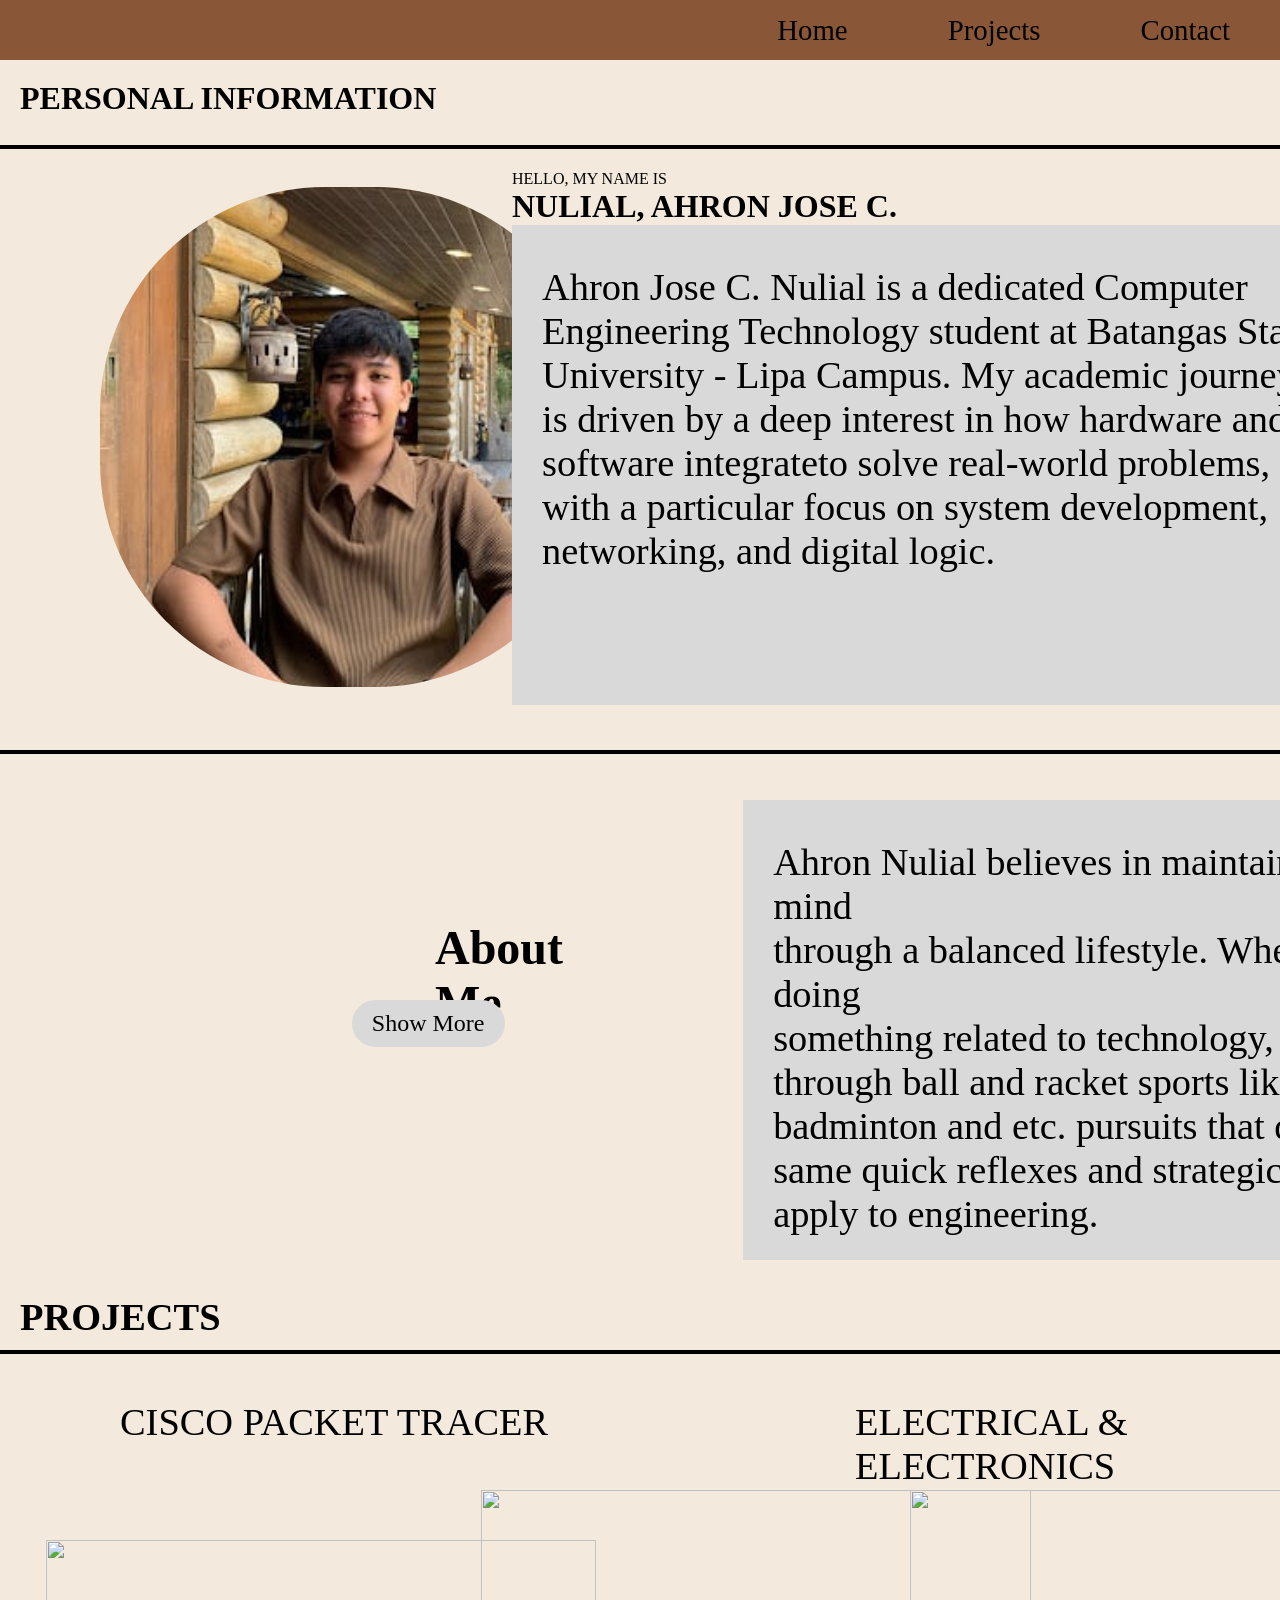
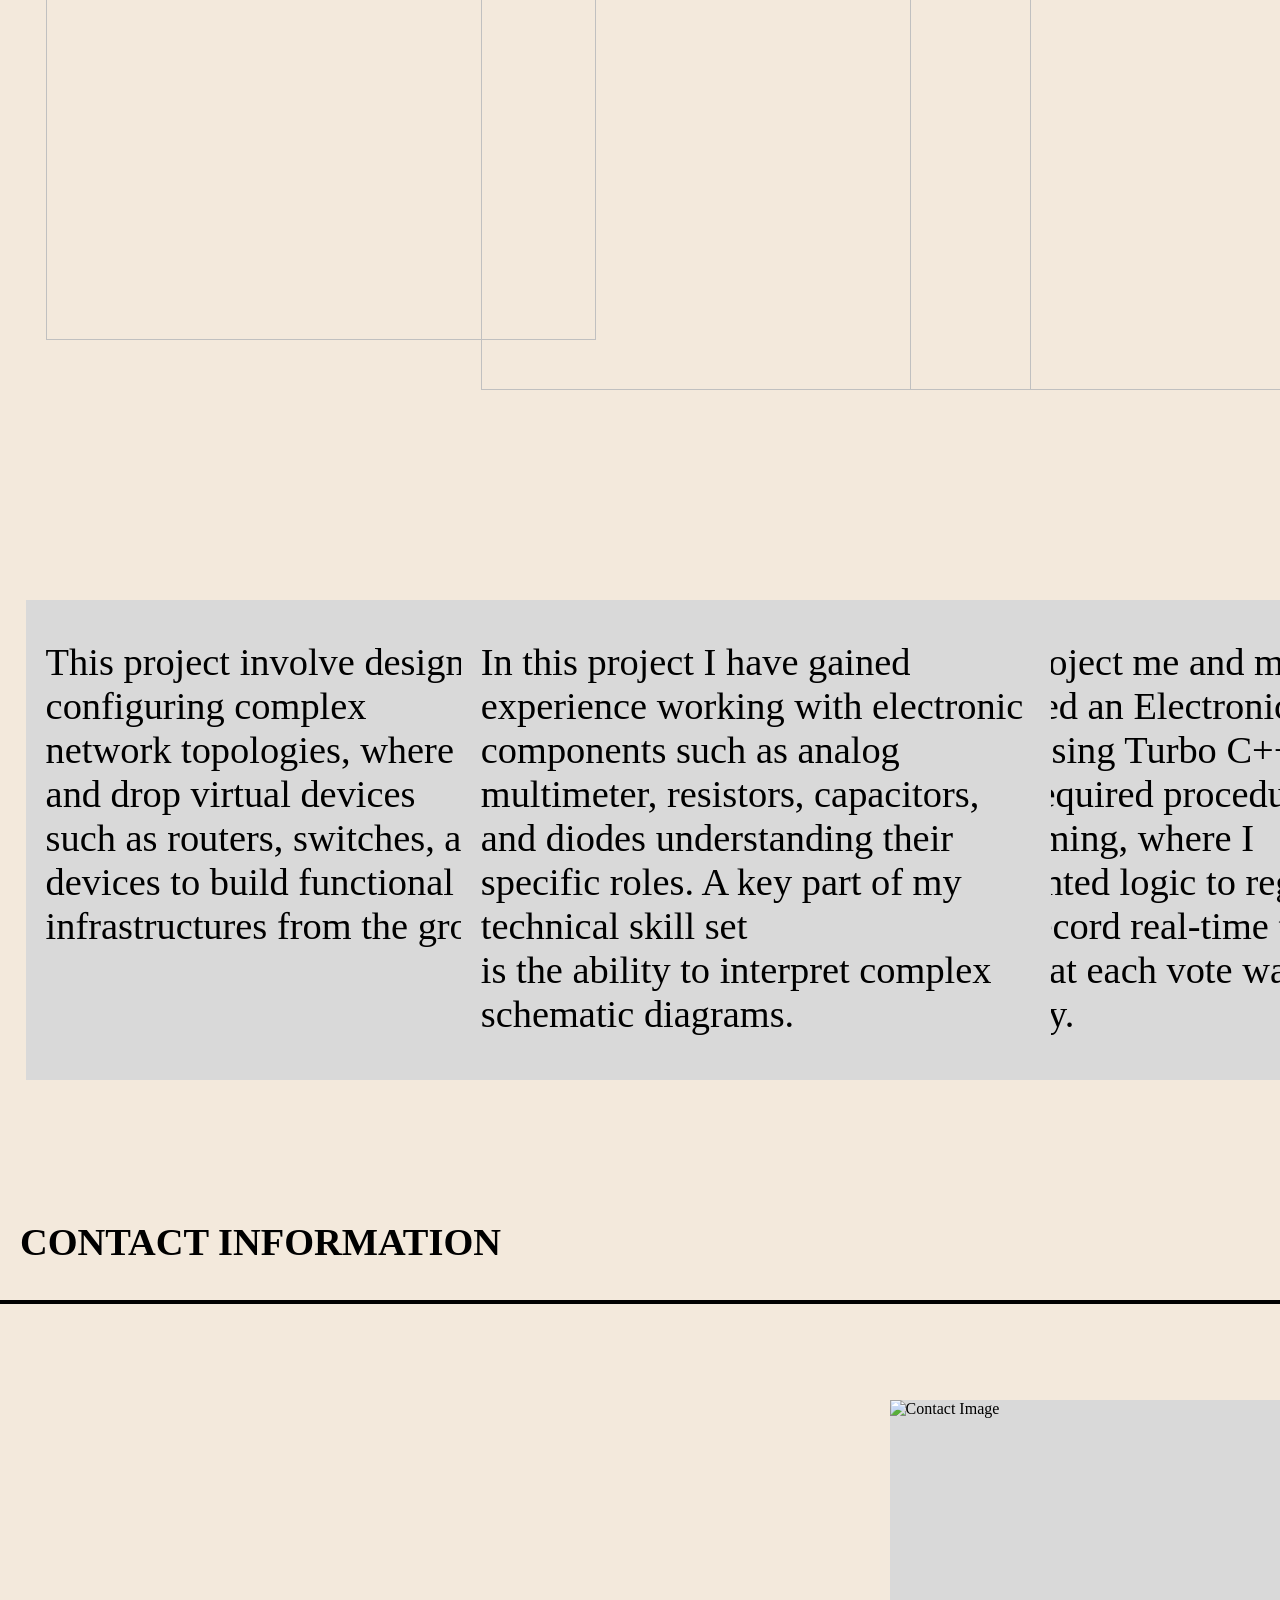
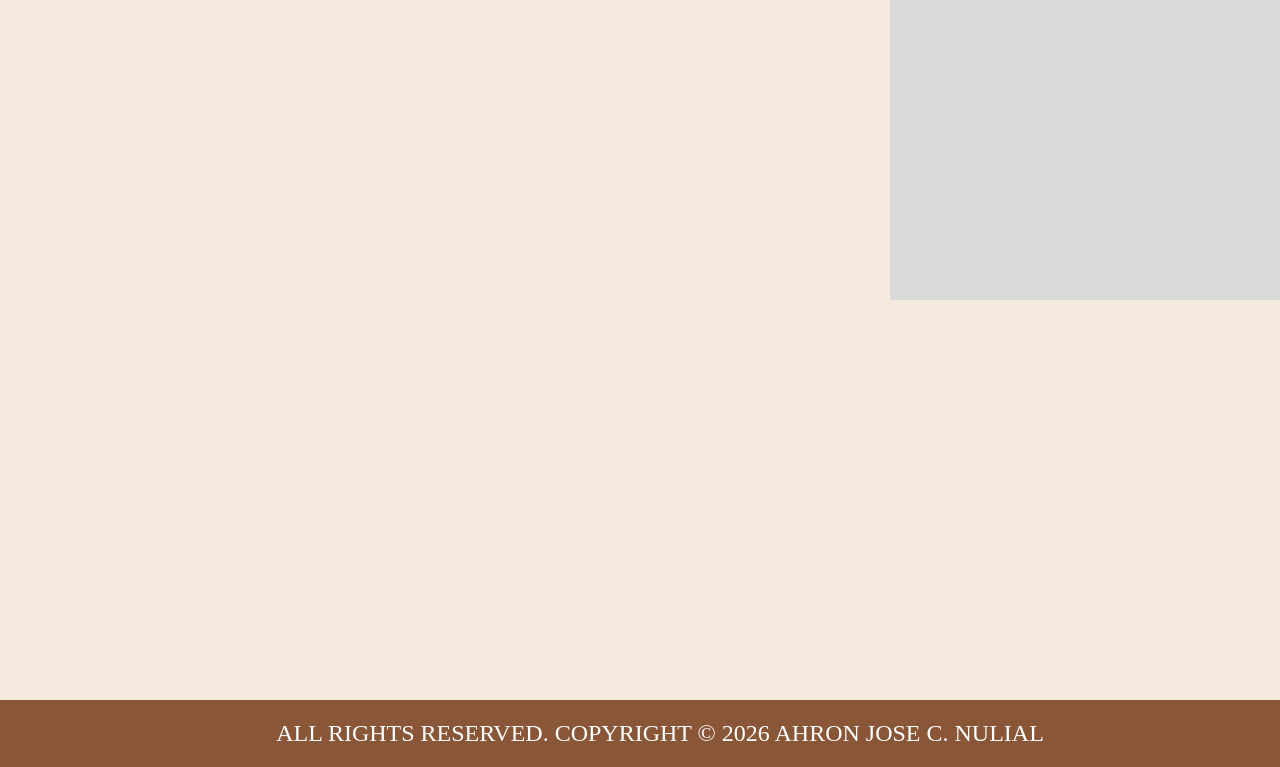
==== Portfolio/index.html @ e4d1d96c "Add files via upload" ====
<!doctype html>
<html lang="en">
  <head>
    <div>
      <meta charset="UTF-8" />
      <meta name="viewport" content="width=device-width, initial-scale=1.0" />
      <title>Portfolio</title>
      <link rel="stylesheet" href="index.css" />
    </div>
  </head>

  <body>
    <header>
      <div class="logo"></div>
      <ul>
        <li><a href="#home">Home</a></li>
        <li><a href="#projects">Projects</a></li>
        <li><a href="#contact">Contact</a></li>
      </ul>
    </header>
    <div class="pogi">
      <h1 class="personal-info">PERSONAL INFORMATION</h1>
    </div>
    <div class="line"></div>
    <img
      class="profile-image"
      src="[data-uri]"
      alt="Profile Image"
    />
    <div class="personal">
      <div class="hel">
        <p class="HELLO">HELLO, MY NAME IS</p>
        <h1 class="name">NULIAL, AHRON JOSE C.</h1>
        <div class="container">
          <p class="biography">
            Ahron Jose C. Nulial is a dedicated Computer <br />
            Engineering Technology student at Batangas State University - Lipa
            Campus. My academic journey <br />
            is driven by a deep interest in how hardware and software
            integrateto solve real-world problems,<br />
            with a particular focus on system development, networking, and
            digital logic.
          </p>
        </div>
      </div>
    </div>
    <div class="line-2"></div>
    <div class="abt-me">
      <div class="about-me">
        <h1 class="abawt">About Me</h1>
        <div class="show">
          <p>Show More</p>
        </div>
      </div>
      <div class="cont">
        <p class="intro">
          Ahron Nulial believes in maintaining a sharp mind<br />
          through a balanced lifestyle. When I am not doing<br />
          something related to technology, I stay active through ball and racket
          sports like basketball, badminton and etc. pursuits that demand the
          same quick reflexes and strategic thinking I apply to engineering.
        </p>
      </div>
    </div>
    <div class="projects">
      <h1 class="PROJECTS">PROJECTS</h1>
    </div>
    <p class="p-title">CISCO PACKET TRACER</p>
    <p class="elec-title">
      ELECTRICAL &<br />
      ELECTRONICS
    </p>
    <p class="turbo-title">TURBO C++</p>
    <div class="line-3"></div>
    <div class="packet"></div>
    <img
      class="pckt"
      src="https://www.startertutorials.com/blog/wp-content/uploads/2024/08/Cisco-Packet-Tracer-CPT.png"
    />
    <div class="elec"></div>
    <img
      class="elec-img"
      src="https://overseas.sanwa-meter.co.jp/products/analog_multitester/k5bhlb000000281f-img/sp20_001.png"
    />
    <div class="turbo"></div>
    <img
      class="turbo-img"
      src="https://sc.filehippo.net/images/t_app-icon-l/p/2fd78871-bcf3-554b-8f3a-f75ce1fba0cd/2523360749/turbo_c_-icon.png"
    />
    <div class="kontainer-wan">
      <p class="wan">
        In this project me and my group engineered an Electronic Voting System
        using Turbo C++. This project required procedural programming, where I
        <br />
        implemented logic to register voters, record real-time tallies, and
        ensure that each vote was stored accurately.
      </p>
    </div>
    <div class="kontainer-tu">
      <p class="tu">
        This project involve designing and configuring complex <br />
        network topologies, where I drag and drop virtual devices <br />
        such as routers, switches, and end-devices to build functional <br />
        infrastructures from the ground up.
      </p>
    </div>
    <div class="kontainer-tri">
      <p class="tri">
        In this project I have gained experience working with electronic <br />
        components such as analog multimeter, resistors, capacitors, and diodes
        understanding their specific roles. A key part of my technical skill
        set<br />
        is the ability to interpret complex schematic diagrams.
      </p>
    </div>
    <div class="contacts">
      <h1 class="Contak">CONTACT INFORMATION</h1>
    </div>
    <div class="line-4"></div>
    <img
      class="contact-img"
      src="https://plus.unsplash.com/premium_vector-1683141239300-53364369bf99?q=80&w=1021&auto=format&fit=crop&ixlib=rb-4.1.0&ixid=M3wxMjA3fDB8MHxwaG90by1wYWdlfHx8fGVufDB8fHx8fA%3D%3D"
      alt=" Contact Image"
    />
    <div class="kont"></div>
    <footer>
      <p>ALL RIGHTS RESERVED. COPYRIGHT © 2026 AHRON JOSE C. NULIAL</p>
    </footer>
  </body>
</html>
---- Portfolio/index.css ----
* {
  margin: 0;
  padding: 0px;
}
header {
  padding-right: 50px;
  justify-content: flex-end;
  display: flex;
  align-items: center;
  height: 60px;
  border-color: #f50000;
  font-style: BOLD;
  background-color: #895737;
}
header ul {
  display: flex;
  list-style-type: none;
  font-size: 1.8rem;
  gap: 100px;
  text-align: center;
  align-items: center;
}
body {
  background-color: #f3e9dc;
}
.line {
  width: 100%;
  height: 4px;
  position: absolute;
  top: 145px;
  background-color: #000000;
}
.personal-info {
  padding: 20px;
}
.container {
  padding: 40px 30px;
  top: 300px;
  left: 40%;
  width: 800px;
  height: 400px;
  background-color: #d9d9d9;
}
.line-2 {
  width: 100%;
  height: 4px;
  position: absolute;
  top: 750px;
  background-color: #000000;
}
.cont {
  padding: 40px 30px;
  width: 800px;
  height: 380px;
  background-color: #d9d9d9;
}
.personal {
  position: absolute;
  top: 170px;
  left: 40%;
  display: flex;
  flex-direction: column;
  justify-content: center;
  align-items: center;
}
ul li a {
  text-decoration: none;
  color: black;
}
.biography {
  font-size: 2.4rem;
}
.abawt {
  padding: 20px;
}
.about-me {
  font-size: 1.5rem;
  padding: 100px;
}
.abt-me {
  position: absolute;
  top: 800px;
  left: 315px;
  display: flex;
}
.intro {
  font-size: 2.4rem;
}
.kontainer-wan {
  padding: 40px 20px;
  position: absolute;
  top: 2200px;
  left: 69.5%;
  width: 550px;
  height: 400px;
  background-color: #d9d9d9;
}
.line-3 {
  width: 100%;
  height: 4px;
  position: absolute;
  top: 1350px;
  background-color: #000000;
}
.PROJECTS {
  padding: 20px;
  position: absolute;
  top: 1275px;
  font-size: 2.4rem;
}
.kontainer-tu {
  padding: 40px 20px;
  position: absolute;
  top: 2200px;
  left: 2%;
  width: 550px;
  height: 400px;
  background-color: #d9d9d9;
}
.kontainer-tri {
  padding: 40px 20px;
  position: absolute;
  top: 2200px;
  left: 36%;
  width: 550px;
  height: 400px;
  background-color: #d9d9d9;
}
.line-4 {
  width: 100%;
  height: 4px;
  position: absolute;
  top: 2900px;
  background-color: #000000;
}
.contact-img {
  position: absolute;
  top: 3000px;
  left: 69.5%;
  width: 550px;
  height: 500px;
  background-color: #d9d9d9;
}
.Contak {
  padding: 20px;
  position: absolute;
  top: 2800px;
  font-size: 2.4rem;
}
.tu {
  font-size: 2.4rem;
}
.tri {
  font-size: 2.4rem;
}
.wan {
  font-size: 2.4rem;
}
footer {
  display: flex;
  justify-content: center;
  width: 100%;
  padding: 20px;
  position: absolute;
  top: 3900px;
  font-size: 1.5rem;
  background-color: #895737;
  color: white;
}
.pckt {
  padding: 40px 20px;
  position: absolute;
  top: 1500px;
  left: 2%;
  width: 550px;
  height: 400px;
}
.elec-img {
  padding: 40px 20px;
  position: absolute;
  top: 1450px;
  left: 36%;
  width: 550px;
  height: 500px;
}
.turbo-img {
  padding: 40px 20px;
  position: absolute;
  top: 1450px;
  left: 69.5%;
  width: 550px;
  height: 500px;
  
}
.logo {
  display: flex;
  width: 50px;
  height: 50px;
  background-color: #ee9b5854;
  border-radius: 50%;
  margin-right: 1330px;
}
.profile-image {
  width: 500px;
  height: 500px;
  border-radius: 45%;
  margin-top: 50px;
  margin-left: 100px;
}
.show {
  position: absolute;
  top: 200px;
  left: 3%;
  padding: 10px 20px;
  background-color: #D9D9D9;
  color: black;
  border-radius: 40px;
  cursor: pointer;
} 
.p-title {
  font-style : bold;
  position: absolute;
  top:1400px;
  font-size: 2.4rem;
  margin-left: 120px;
}
.elec-title {
   font-style : bold;
  position: absolute;
  top:1400px;
  font-size: 2.4rem;
  margin-left: 855px;
}
.turbo-title {
   font-style : bold;
  position: absolute;
  top:1400px;
  font-size: 2.4rem;
  margin-left: 1500px;
}
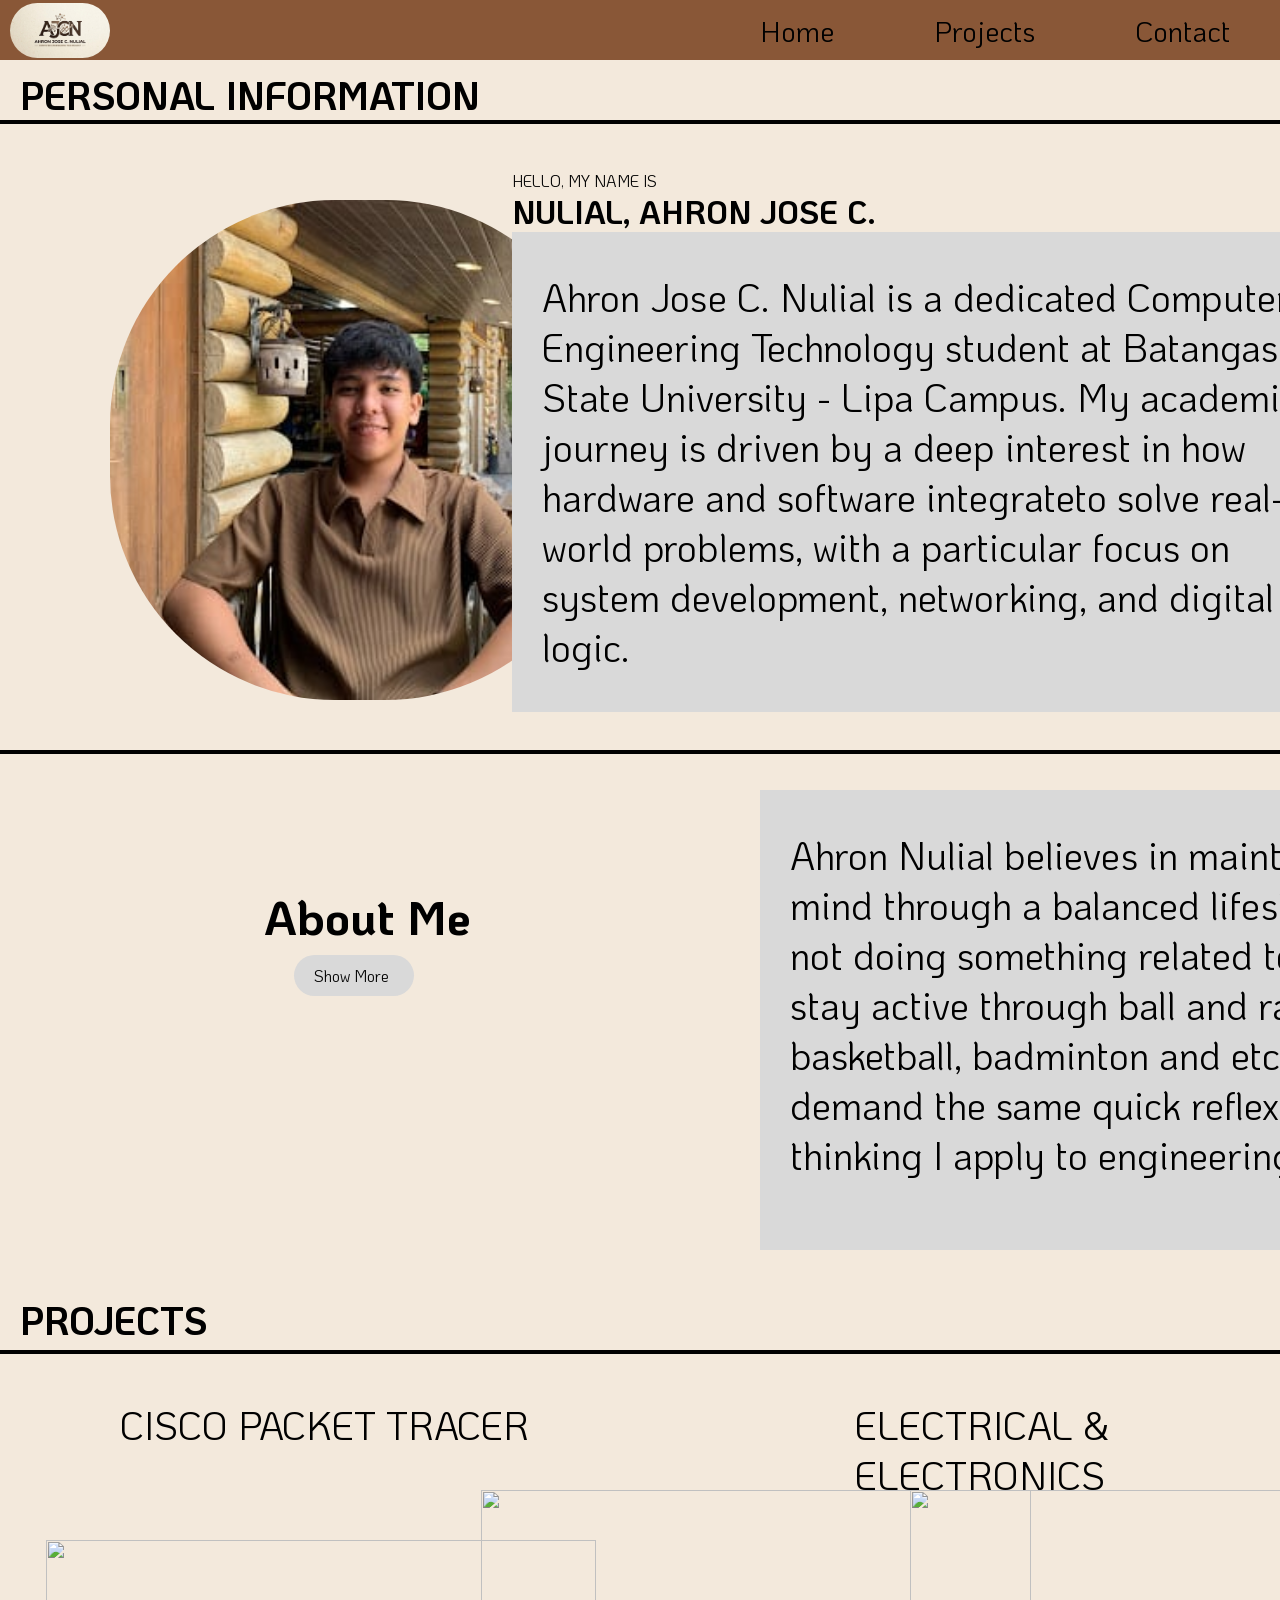
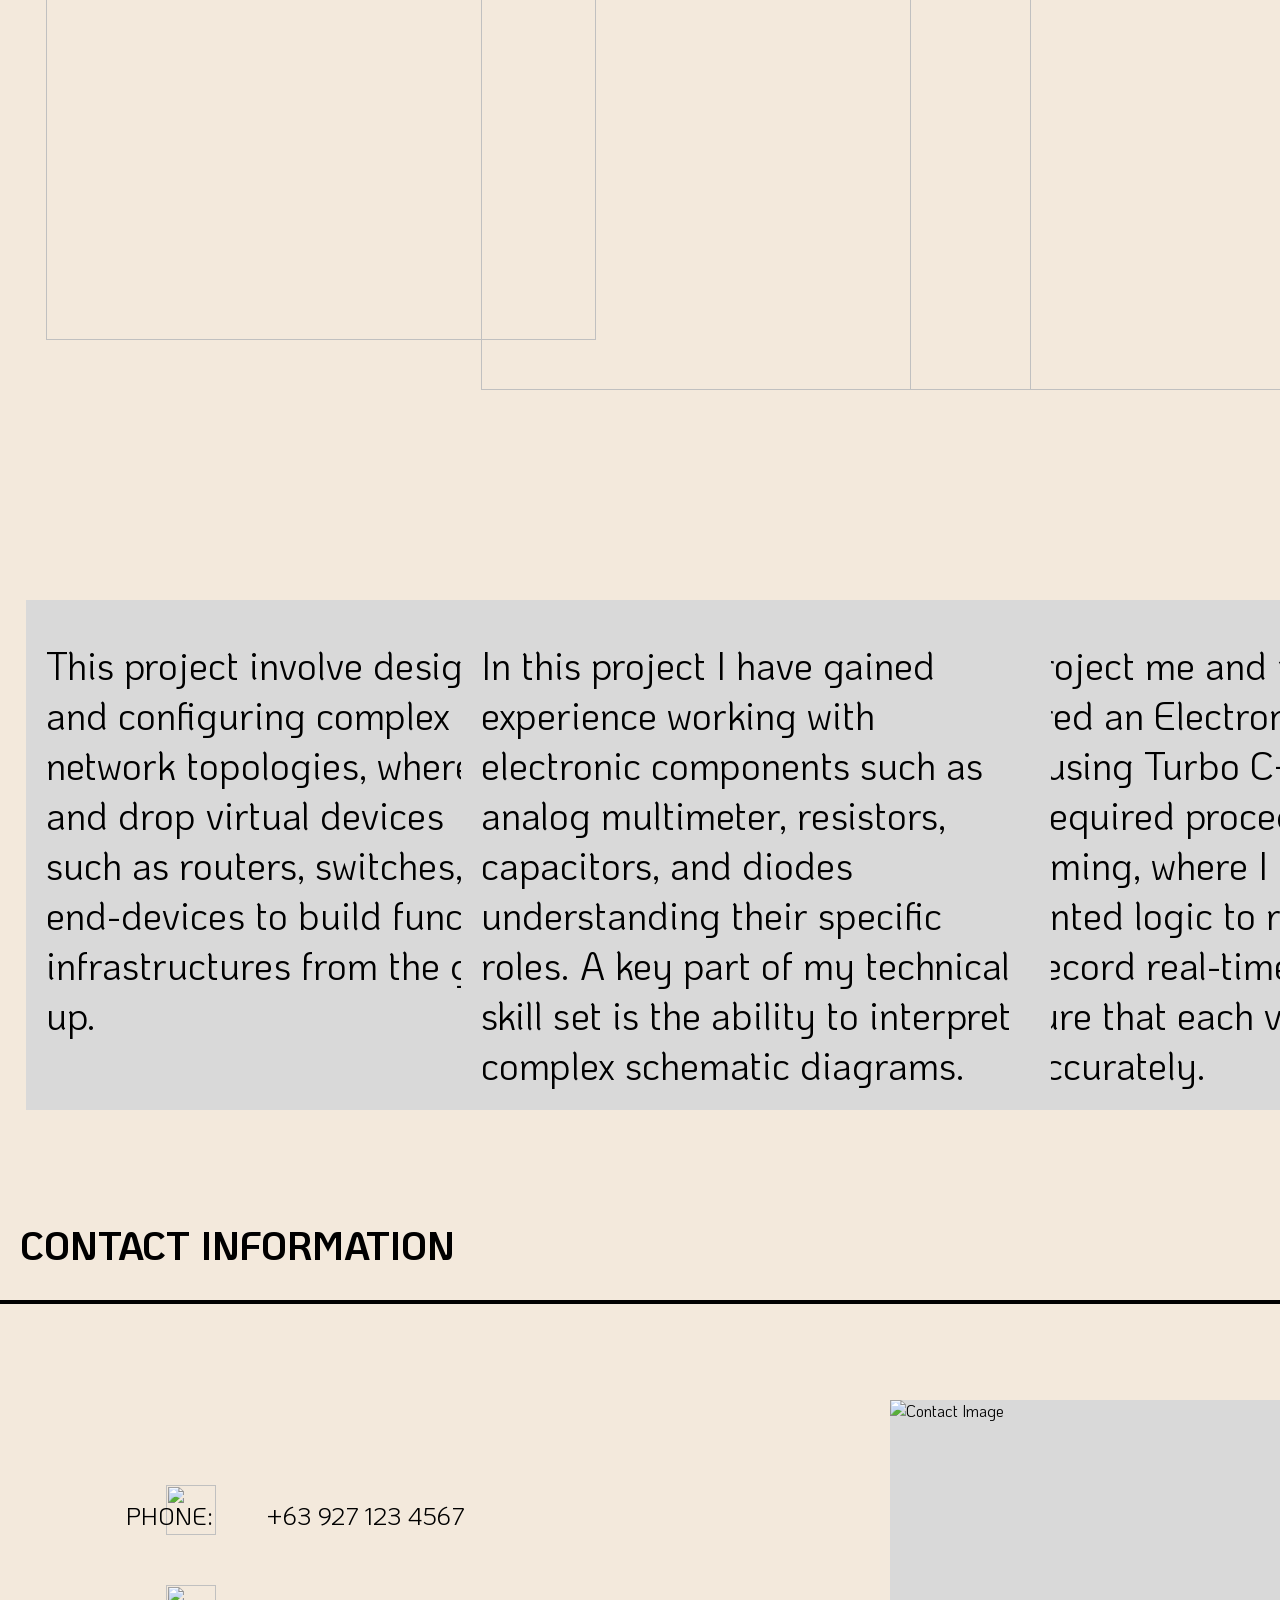
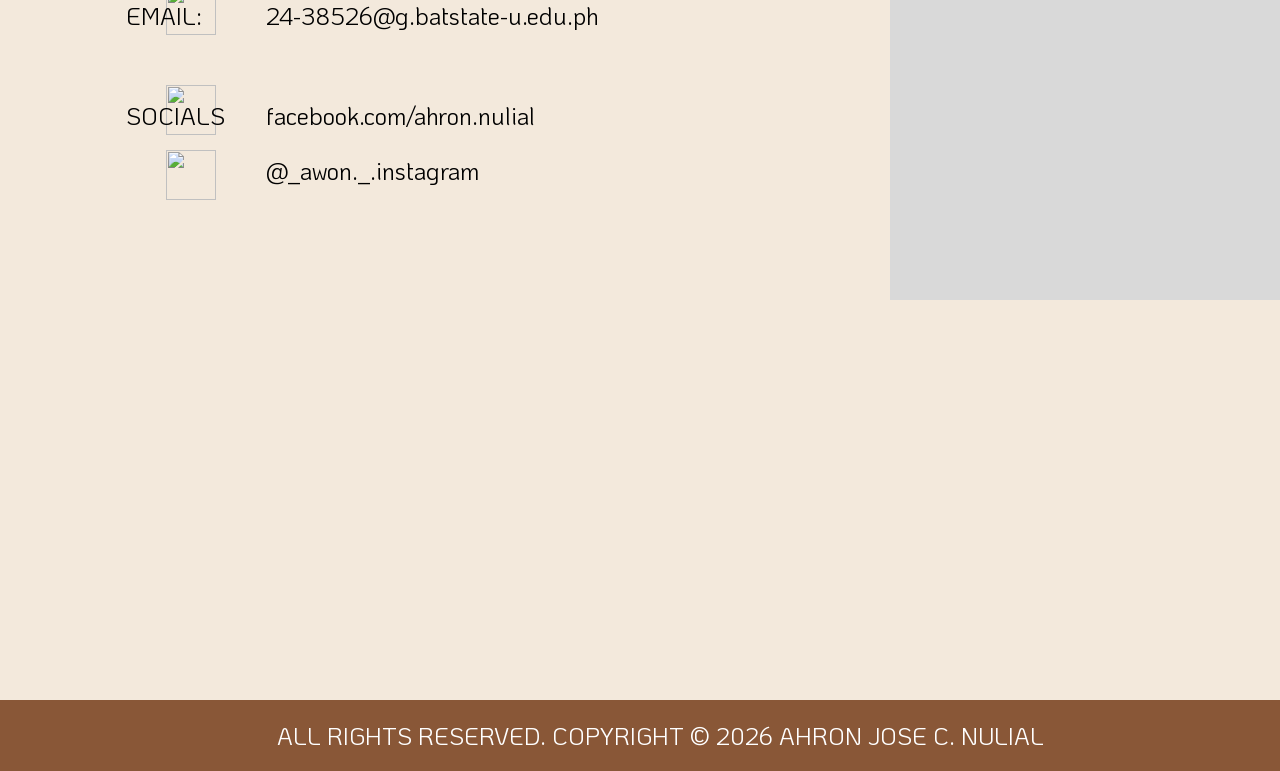
==== commit 81a2ad16: "Add files via upload" ====
--- a/Portfolio/index.html
+++ b/Portfolio/index.html
@@ -8,17 +8,20 @@
       <link rel="stylesheet" href="index.css" />
     </div>
   </head>
-
+<head>
+  <link href="https://fonts.googleapis.com/css2?family=KoHo&display=swap" rel="stylesheet">
+</head>
   <body>
     <header>
       <div class="logo"></div>
+      <img class = logo-pic src="[data-uri]" alt="">
       <ul>
         <li><a href="#home">Home</a></li>
         <li><a href="#projects">Projects</a></li>
         <li><a href="#contact">Contact</a></li>
       </ul>
     </header>
-    <div class="pogi">
+    <div class="pogi" id="home">
       <h1 class="personal-info">PERSONAL INFORMATION</h1>
     </div>
     <div class="line"></div>
@@ -35,9 +38,9 @@
           <p class="biography">
             Ahron Jose C. Nulial is a dedicated Computer <br />
             Engineering Technology student at Batangas State University - Lipa
-            Campus. My academic journey <br />
+            Campus. My academic journey 
             is driven by a deep interest in how hardware and software
-            integrateto solve real-world problems,<br />
+            integrateto solve real-world problems,
             with a particular focus on system development, networking, and
             digital logic.
           </p>
@@ -47,23 +50,24 @@
     <div class="line-2"></div>
     <div class="abt-me">
       <div class="about-me">
-        <h1 class="abawt">About Me</h1>
+        <h1 class="abawt" >About Me</h1>
+      </div>
         <div class="show">
-          <p>Show More</p>
+          <a class = "show-link" href="showmore.html">Show More</a>
         </div>
       </div>
       <div class="cont">
         <p class="intro">
-          Ahron Nulial believes in maintaining a sharp mind<br />
-          through a balanced lifestyle. When I am not doing<br />
+          Ahron Nulial believes in maintaining a sharp mind
+          through a balanced lifestyle. When I am not doing
           something related to technology, I stay active through ball and racket
           sports like basketball, badminton and etc. pursuits that demand the
           same quick reflexes and strategic thinking I apply to engineering.
         </p>
       </div>
     </div>
-    <div class="projects">
-      <h1 class="PROJECTS">PROJECTS</h1>
+    <div class="projects" >
+      <h1 class="PROJECTS" id="projects">PROJECTS</h1>
     </div>
     <p class="p-title">CISCO PACKET TRACER</p>
     <p class="elec-title">
@@ -106,24 +110,50 @@
     </div>
     <div class="kontainer-tri">
       <p class="tri">
-        In this project I have gained experience working with electronic <br />
+        In this project I have gained experience working with electronic 
         components such as analog multimeter, resistors, capacitors, and diodes
         understanding their specific roles. A key part of my technical skill
-        set<br />
-        is the ability to interpret complex schematic diagrams.
+        set is the ability to interpret complex schematic diagrams.
       </p>
     </div>
-    <div class="contacts">
-      <h1 class="Contak">CONTACT INFORMATION</h1>
+    <div class="contacts" >
+      <h1 class="Contak" id="contact">CONTACT INFORMATION</h1>
     </div>
     <div class="line-4"></div>
+    <img
+      class="call-img"
+      src="https://cdn-icons-png.freepik.com/512/8274/8274171.png"
+      alt=""
+    />
+    <p class="phone">PHONE:</p>
+    <p class="number">+63 927 123 4567</p>
+    <img
+      class="email-img"
+      src="https://cdn-icons-png.flaticon.com/512/732/732200.png"
+      alt=""
+    />
+    <p class="email">EMAIL:</p>
+    <p class="mail">24-38526@g.batstate-u.edu.ph</p>
+    <img
+      class="social-img"
+      src="https://cdn-icons-png.flaticon.com/128/13266/13266170.png"
+      alt=""
+    />
+     <img
+      class="social-img2"
+      src="https://cdn-icons-png.flaticon.com/128/1384/1384031.png"
+      alt=""
+    />
+    <p class="social">SOCIALS</p>
+    <p class="social-link">facebook.com/ahron.nulial</p>
+    <p class="social-link2">@_awon._.instagram</p>
     <img
       class="contact-img"
       src="https://plus.unsplash.com/premium_vector-1683141239300-53364369bf99?q=80&w=1021&auto=format&fit=crop&ixlib=rb-4.1.0&ixid=M3wxMjA3fDB8MHxwaG90by1wYWdlfHx8fGVufDB8fHx8fA%3D%3D"
       alt=" Contact Image"
     />
     <div class="kont"></div>
-    <footer>
+    <footer class="footer">
       <p>ALL RIGHTS RESERVED. COPYRIGHT © 2026 AHRON JOSE C. NULIAL</p>
     </footer>
   </body>
--- a/Portfolio/index.css
+++ b/Portfolio/index.css
@@ -8,30 +8,39 @@
   display: flex;
   align-items: center;
   height: 60px;
+  width: 100%;
   border-color: #f50000;
   font-style: BOLD;
   background-color: #895737;
+  position: fixed;
+  top: 0;
+  z-index: 100;
 }
 header ul {
   display: flex;
   list-style-type: none;
   font-size: 1.8rem;
   gap: 100px;
-  text-align: center;
-  align-items: center;
+  margin-right: 50px;
 }
 body {
   background-color: #f3e9dc;
 }
+html {
+  scroll-behavior: smooth;
+}
 .line {
   width: 100%;
   height: 4px;
   position: absolute;
-  top: 145px;
+  top: 120px;
   background-color: #000000;
 }
 .personal-info {
   padding: 20px;
+  position: absolute;
+  top: 50px;
+  font-size: 2.4rem;
 }
 .container {
   padding: 40px 30px;
@@ -49,6 +58,9 @@
   background-color: #000000;
 }
 .cont {
+  position: absolute;
+  top: 790px;
+  left: 760px;
   padding: 40px 30px;
   width: 800px;
   height: 380px;
@@ -74,8 +86,12 @@
   padding: 20px;
 }
 .about-me {
-  font-size: 1.5rem;
-  padding: 100px;
+  position: absolute;
+  font-size: 1.5rem;
+  width: 950px;
+  padding: 0px;
+  left: 240px;
+  top: 800px;
 }
 .abt-me {
   position: absolute;
@@ -92,7 +108,7 @@
   top: 2200px;
   left: 69.5%;
   width: 550px;
-  height: 400px;
+  height: 430px;
   background-color: #d9d9d9;
 }
 .line-3 {
@@ -114,7 +130,7 @@
   top: 2200px;
   left: 2%;
   width: 550px;
-  height: 400px;
+  height: 430px;
   background-color: #d9d9d9;
 }
 .kontainer-tri {
@@ -123,7 +139,7 @@
   top: 2200px;
   left: 36%;
   width: 550px;
-  height: 400px;
+  height: 430px;
   background-color: #d9d9d9;
 }
 .line-4 {
@@ -156,7 +172,7 @@
 .wan {
   font-size: 2.4rem;
 }
-footer {
+.footer {
   display: flex;
   justify-content: center;
   width: 100%;
@@ -190,52 +206,274 @@
   left: 69.5%;
   width: 550px;
   height: 500px;
-  
-}
-.logo {
-  display: flex;
-  width: 50px;
-  height: 50px;
-  background-color: #ee9b5854;
-  border-radius: 50%;
-  margin-right: 1330px;
-}
+}
+
 .profile-image {
   width: 500px;
+  position: absolute;
+  top: 150px;
+  left: 10px;
   height: 500px;
   border-radius: 45%;
   margin-top: 50px;
   margin-left: 100px;
 }
+.show-link {
+  text-decoration: none;
+  color: black;
+}
 .show {
   position: absolute;
-  top: 200px;
-  left: 3%;
+  width: 80px;
+  top: 890px;
+  left: 290px;
   padding: 10px 20px;
-  background-color: #D9D9D9;
+  background-color: #d9d9d9;
   color: black;
   border-radius: 40px;
+  text-decoration: none;
+}
+.show:hover {
+  background-color: #8b8b8b;
   cursor: pointer;
-} 
+}
 .p-title {
-  font-style : bold;
-  position: absolute;
-  top:1400px;
+  font-style: bold;
+  position: absolute;
+  top: 1400px;
   font-size: 2.4rem;
   margin-left: 120px;
 }
 .elec-title {
-   font-style : bold;
-  position: absolute;
-  top:1400px;
+  font-style: bold;
+  position: absolute;
+  top: 1400px;
   font-size: 2.4rem;
   margin-left: 855px;
 }
 .turbo-title {
-   font-style : bold;
-  position: absolute;
-  top:1400px;
+  font-style: bold;
+  position: absolute;
+  top: 1400px;
   font-size: 2.4rem;
   margin-left: 1500px;
 }
+.phone {
+  font-size: 1.5rem;
+  padding: 100px;
+  position: absolute;
+  top: 3000px;
+  left: 2%;
+}
+.email {
+  font-size: 1.5rem;
+  padding: 100px;
+  position: absolute;
+  top: 3100px;
+  left: 2%;
+}
+.social {
+  font-size: 1.5rem;
+  padding: 100px;
+  position: absolute;
+  top: 3200px;
+  left: 2%;
+}
+.call-img {
+  position: absolute;
+  top: 3085px;
+  left: 13%;
+  width: 50px;
+  height: 50px;
+}
+.email-img {
+  position: absolute;
+  top: 3185px;
+  left: 13%;
+  width: 50px;
+  height: 50px;
+}
+.social-img {
+  position: absolute;
+  top: 3285px;
+  left: 13%;
+  width: 50px;
+  height: 50px;
+}
+.social-img2{
+  position: absolute;
+  top: 3350px;
+  left: 13%;
+  width: 50px;
+  height: 50px;
+}
+.number {
+  font-size: 1.5rem;
+  padding: 100px;
+  position: absolute;
+  top: 3000px;
+  left: 13%;
+}
+.mail {
+  font-size: 1.5rem;
+  padding: 100px;
+  position: absolute;
+  top: 3100px;
+  left: 13%;
+}
+.social-link {
+  font-size: 1.5rem;
+  padding: 100px;
+  position: absolute;
+  top: 3200px;
+  left: 13%;
+}
+.social-link2{
+  font-size: 1.5rem;
+  padding: 100px;
+  position: absolute;
+  top: 3255px;
+  left: 13%;
+}
+.line-5 {
+  width: 100%;
+  height: 4px;
+  position: absolute;
+  top: 145px;
+  background-color: #000000;
+}
 
+.abt-me {
+  padding: 20px;
+  left: 4px;
+  top: 65px;
+}
+.name2 {
+  font-size: 2.4rem;
+  padding: 100px;
+  position: absolute;
+  top: 60px;
+  left: 650px;
+  font-style: bold;
+  font-weight: bolder;
+}
+.aboutmetext {
+  font-size: 1.5rem;
+  padding: 10px;
+  position: absolute;
+  top: 220px;
+  left: 750px;
+  width: 950px;
+  background-color: #d9d9d9;
+}
+.profile-image2 {
+  position: absolute;
+  top: 60px;
+  width: 600px;
+  height: 600px;
+  margin-top: 120px;
+  margin-left: 75px;
+}
+.exp {
+  position: absolute;
+  top: 430px;
+  left: 750px;
+  font-size: 2.4rem;
+  font-style: bold;
+  font-weight: bolder;
+}
+.exp-details {
+  font-size: 1.5rem;
+  padding: 10px;
+  position: absolute;
+  top: 490px;
+  left: 750px;
+  width: 950px;
+  background-color: #d9d9d9;
+}
+.line-6 {
+  width: 50.5%;
+  left: 750px;
+  height: 4px;
+  position: absolute;
+  top: 680px;
+  background-color: #000000;
+}
+.line-7 {
+  width: 3.5px;
+  left: 1235px;
+  height: 230px;
+  position: absolute;
+  top: 680px;
+  background-color: #000000;
+}
+.skills {
+position: absolute;
+  top: 685px;
+  left: 735px;
+  margin-left: 20px;
+}
+.skills-title {
+  
+  font-size: 2.4rem;
+  font-style: bold;
+}
+.skills-details {
+  font-size: 1.5rem;
+  background-color: #d9d9d9;
+}
+.hobbies {
+  position: absolute;
+  top: 685px;
+  left: 1235px;
+  margin-left: 20px;
+}
+.hobbies-title {
+  font-size: 2.4rem;
+  font-style: bold;
+}
+.hobbies-details {
+  font-size: 1.5rem;
+  background-color: #d9d9d9;
+}
+.back-text {
+  position: absolute;
+  font-size: 1.5rem;
+  color: black;
+  text-decoration: none;
+  margin-left: 300px;
+  top: 800px;
+  background-color: #d9d9d9;
+  border-radius: 20px;
+  padding: 10px 20px;
+}
+.back-text:hover {
+  background-color: #8b8b8b;
+  cursor: pointer;
+}
+.footer2 {
+  display: flex;
+  justify-content: center;
+  width: 97.9%;
+  padding: 20px;
+  position: absolute;
+  top: 924px;
+  font-size: 1.5rem;
+  background-color: #895737;
+  color: white;
+}
+.logo-pic {
+  display: flex;
+  width: 100px;
+  height: 55px;
+  position: absolute;
+  left: 10px;
+  border-radius: 200px;
+  margin-right: 1330px;
+}
+html {
+  scroll-behavior: smooth;
+}
+body {
+  font-family: "KoHo", sans-serif;
+}
